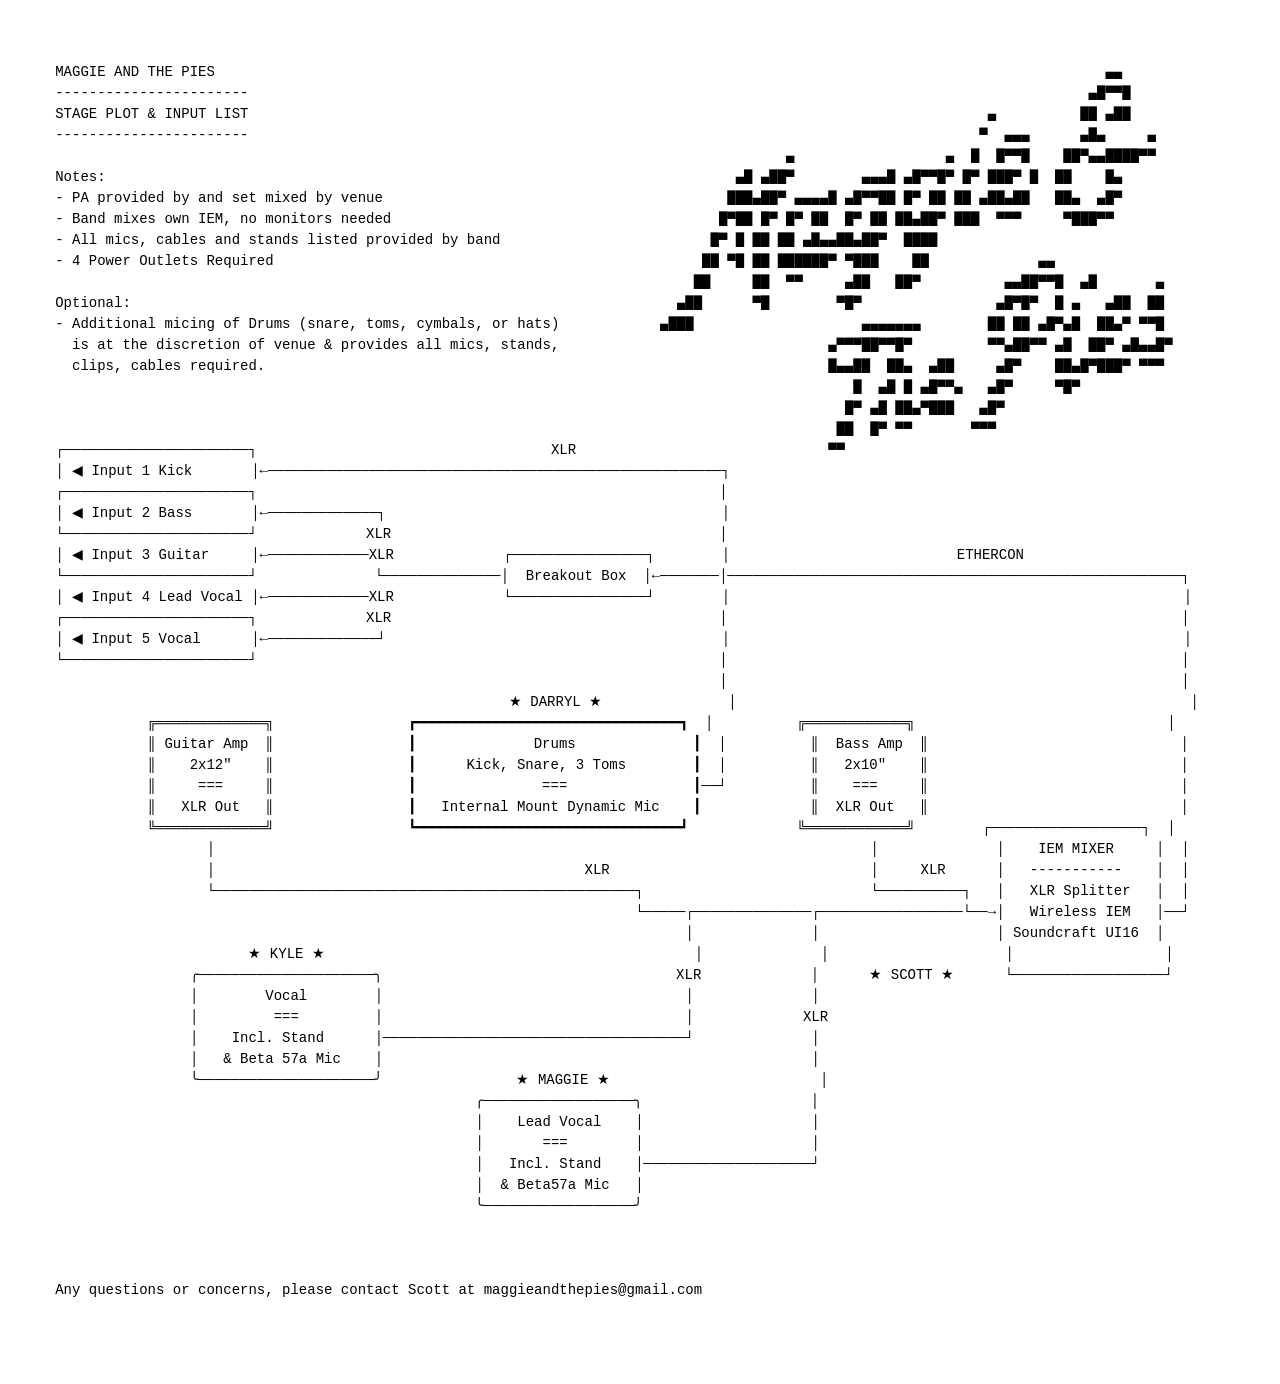
==== plot.html @ 1f530412 "Add a stageplot ASCII" ====
<!doctype html>
<html lang="en">
  <head>
    <meta charset="utf-8" />
    <title>Stage Plot &amp; Input List — Maggie and The Pies</title>
    <meta name="Description" content="Stage plot and input list for Maggie and The Pies — London Ontario good time fun band." />
    <link rel="canonical" href="https://maggieandthepies.com/plot.html" />
    <link rel="shortcut icon" href="favicon.ico" type="image/x-icon" />
    <link rel="icon" href="favicon.ico" type="image/x-icon" />
    <link rel="apple-touch-icon" sizes="144x144" href="apple-touch-icon.png" />
    <meta name="viewport" content="width=device-width,minimum-scale=1,initial-scale=1" />
    <meta name="format-detection" content="telephone=no" />
    <meta property="og:title" content="Stage Plot &amp; Input List — Maggie And The Pies" />
    <meta property="og:url" content="https://maggieandthepies.com/plot.html" />
    <meta property="og:type" content="website" />
    <meta property="og:image" content="https://maggieandthepies.com/img/stageplot-og.png" />
    <meta property="og:image:width" content="1200" />
    <meta property="og:image:height" content="630" />
    <meta property="og:site_name" content="Maggie And The Pies" />
    <meta property="og:description" content="Stage plot and input list for Maggie and The Pies — London Ontario good time fun band." />
    <meta name="twitter:card" content="summary_large_image" />
    <meta name="twitter:title" content="Stage Plot &amp; Input List — Maggie And The Pies" />
    <meta name="twitter:description" content="Stage plot and input list for Maggie and The Pies — London Ontario good time fun band." />
    <meta name="twitter:image" content="https://maggieandthepies.com/img/stageplot-og.png" />
    <meta name="theme-color" content="#F7BBE1" />
    <script type="application/ld+json">
      {
        "@context": "https://schema.org",
        "@type": "MusicGroup",
        "name": "Maggie and The Pies",
        "url": "https://maggieandthepies.com",
        "genre": "Cover Band",
        "description": "Stage plot and input list for Maggie and The Pies — London Ontario good time fun band.",
        "image": "https://maggieandthepies.com/img/stageplot-og.png",
        "sameAs": [
          "https://www.facebook.com/MaggieAndThePies",
          "https://www.instagram.com/maggieandthepies",
          "https://www.youtube.com/@maggieandthepies4615"
        ]
      }
    </script>

    <link rel="stylesheet" href="styles/main.css" />
  </head>
  <body style="--body-bg: #fff; --text-color: #000; padding: 30px">
    <nav>
      <span class="sr-only">Maggie and The Pies</span>
    </nav>
    <div class="" id="main">
      <div class="" role="main">
        <pre style="margin: 2rem auto; font-family: &quot;JetBrains Mono&quot;, monospace; font-size: 14px; line-height: 1.5">
   MAGGIE AND THE PIES                                                                                                          ▄▄
   -----------------------                                                                                                    ▄█▀▀█
   STAGE PLOT &amp; INPUT LIST                                                                                        ▄          ██ ▄██
   -----------------------                                                                                       ▀  ▄▄▄      ▄█▄     ▄
                                                                                          ▄                  ▄  █  █▀▀█    ██▀▄▄████▀▀
   Notes:                                                                           ▄█ ▄██▀        ▄▄▄█ ▄█▀▀█▀ █▀ ███▀ █  ██    █▄
   - PA provided by and set mixed by venue                                         ███▄██▀ ▄▄▄▄█ ▄█▀▀██ █▀ ██ ██ ▄██▄██   ██▄  ▄█▀
   - Band mixes own IEM, no monitors needed                                       █▀██ █▀ █▀ ██  █▀ ██ ██▄██▀ ███  ▀▀▀     ▀███▀▀
   - All mics, cables and stands listed provided by band                         █▀ █ ██ ██ ▄█▄▄██▄██▀  ████
   - 4 Power Outlets Required                                                   ██ ▀█ ██ ██████▀ ▀███    ██             ▄▄
                                                                               ██     ██  ▀▀     ▄██   ██▀          ▄▄██▀▀█  ▄█       ▄
   Optional:                                                                 ▄██      ▀█        ▀█▀                ▄█▀█▀  █ ▄   ▄██  ██
   - Additional micing of Drums (snare, toms, cymbals, or hats)            ▄███                    ▄▄▄▄▄▄▄        ██ ██ ▄█▀▄█  ██▄▀ ▀▀█
     is at the discretion of venue &amp; provides all mics, stands,                                ▄▀▀▀██▀▀█▀         ▀▀▄██▀▀ ▄█  ██▀ ▄█▄▄█▀
     clips, cables required.                                                                   █▄▄██  ██▄  ▄██     ▄█▀    ██▄█▀███▀ ▀▀▀
                                                                                                  █  ▄█ █ ▄█▀▀▄   ▄█▀     ▀█▀
                                                                                                 █▀ ▄█ ██▄▀███   ▄█▀
                                                                                                ██  █▀ ▀▀       ▀▀▀
   ┌──────────────────────┐                                   XLR                              ▀▀
   │ ◀ Input 1 Kick       │←──────────────────────────────────────────────────────┐
   ┌──────────────────────┐                                                       │
   │ ◀ Input 2 Bass       │←─────────────┐                                        │
   └──────────────────────┘             XLR                                       │
   │ ◀ Input 3 Guitar     │←────────────XLR             ┌────────────────┐        │                           ETHERCON
   └──────────────────────┘              └──────────────│  Breakout Box  │←───────│──────────────────────────────────────────────────────┐
   │ ◀ Input 4 Lead Vocal │←────────────XLR             └────────────────┘        │                                                      │
   ┌──────────────────────┐             XLR                                       │                                                      │
   │ ◀ Input 5 Vocal      │←─────────────┘                                        │                                                      │
   └──────────────────────┘                                                       │                                                      │
                                                                                  │                                                      │
                                                         ★ DARRYL ★               │                                                      │
              ╔═════════════╗                ┏━━━━━━━━━━━━━━━━━━━━━━━━━━━━━━━━━┓  │          ╔════════════╗                              │
              ║ Guitar Amp  ║                ┃              Drums              ┃  │          ║  Bass Amp  ║                              │
              ║    2x12"    ║                ┃      Kick, Snare, 3 Toms        ┃  │          ║   2x10"    ║                              │
              ║     ===     ║                ┃               ===               ┃──┘          ║    ===     ║                              │
              ║   XLR Out   ║                ┃   Internal Mount Dynamic Mic    ┃             ║  XLR Out   ║                              │
              ╚═════════════╝                ┗━━━━━━━━━━━━━━━━━━━━━━━━━━━━━━━━━┛             ╚════════════╝        ┌──────────────────┐  │
                     │                                                                              │              │    IEM MIXER     │  │
                     │                                            XLR                               │     XLR      │   -----------    │  │
                     └──────────────────────────────────────────────────┐                           └──────────┐   │   XLR Splitter   │  │
                                                                        └─────┌──────────────┌─────────────────└──→│   Wireless IEM   │──┘
                                                                              │              │                     │ Soundcraft UI16  │
                          ★ KYLE ★                                            │              │                     │                  │
                   ╭─────────────────────╮                                   XLR             │      ★ SCOTT ★      └──────────────────┘
                   │        Vocal        │                                    │              │
                   │         ===         │                                    │             XLR
                   │    Incl. Stand      │────────────────────────────────────┘              │
                   │   &amp; Beta 57a Mic    │                                                   │
                   ╰─────────────────────╯                ★ MAGGIE ★                         │
                                                     ╭──────────────────╮                    │
                                                     │    Lead Vocal    │                    │
                                                     │       ===        │                    │
                                                     │   Incl. Stand    │────────────────────┘
                                                     │  &amp; Beta57a Mic   │
                                                     ╰──────────────────╯



   Any questions or concerns, please contact Scott at maggieandthepies@gmail.com
  </pre
        >
      </div>
    </div>

    <!-- Global site tag (gtag.js) - Google Analytics -->
    <script async src="https://www.googletagmanager.com/gtag/js?id=G-NRJ6ZB3HBK"></script>
    <script>
      window.dataLayer = window.dataLayer || [];
      function gtag() {
        dataLayer.push(arguments);
      }
      gtag("js", new Date());

      gtag("config", "G-NRJ6ZB3HBK");
    </script>
  </body>
</html>
---- styles/main.css ----
/* ========================================
   Font Faces
   ======================================== */

@font-face {
  font-family: 'Inter var';
  font-weight: 100 900;
  font-display: swap;
  font-style: normal;
  font-named-instance: 'Regular';
  src: url("../fonts/Inter-upright.var.woff2") format("woff2");
}

/* ========================================
   CSS Custom Properties (Variables)
   ======================================== */

:root {
  /* Colors */
  --white: #ffffff;
  --theme-light: #f5f5f0;
  --theme-grey: #3d3e40;
  --theme-dark: #2D2E2F;
  --black: #000000;
  --theme-red: #F24744;
  --theme-blue: #1B1464;
  --theme-light-blue: #0071BC;
  --theme-pink: #F077c4;
  --theme-light-pink: #F7BBE1;
  --theme-green: #65C8D0;
  --theme-light-green: #AFE5E3;
  --theme-yellow: #f1ce39;
  --theme-light-yellow: #F8E69C;
  --paper: #f8f8ee;
  
  /* Semantic colors */
  --body-bg: var(--white) url("../img/pattern-blue.svg") repeat fixed center;
  --nav-bg: var(--white) url("../img/pattern-pink.svg") repeat fixed center;
  --footer-bg: var(--white);
  --text-color: var(--theme-dark);
  --heading-color: var(--theme-grey);
  --link-color: #004dcc;
  --link-hover-color: #1d4fa2;
  --btn-bg: var(--black);
  --btn-color: var(--black);
  --btn-hover-color: var(--white);
  --section-bg: var(--white);
  --nav-link-color: var(--black);
  --nav-link-hover-color: var(--theme-dark);
  --link-hover-decoration-color: var(--theme-light-pink);
  --section-border: 0.125rem solid var(--black);
  
  /* Typography */
  --font-family: -apple-system, BlinkMacSystemFont, "Segoe UI", "Roboto", "Oxygen", "Ubuntu", "Cantarell", "Fira Sans", "Droid Sans", "Helvetica Neue", Arial, sans-serif;
  
  /* Spacing */
  --nav-width: 16rem;
  --max-width: 55rem;
  
  /* Timing */
  --timing: 0.4s;
  --timing-fast: 0.2s;
  --timing-slow: 0.8s;
  --cubic-bezier: cubic-bezier(.025,.5,.0625,1);
  --animation-timing: 1s;
  
  /* Breakpoints */
  --screen-sm-min: 576px;
  --screen-md-min: 768px;
  --screen-lg-min: 992px;
  --screen-xl-min: 1200px;
  --screen-xxl-min: 1400px;
  --screen-xxxl-min: 1800px;
}

/* ========================================
   Typography Base
   ======================================== */

html {
  font-size: 14px;
  line-height: 23px;
  font-family: 'Inter', var(--font-family);
  -webkit-font-smoothing: antialiased;
  -moz-osx-font-smoothing: grayscale;
  position: relative;
  -webkit-text-size-adjust: 100%;
}

@supports (font-variation-settings: normal) {
  html {
    font-family: 'Inter var', var(--font-family);
    font-feature-settings: "ss01";
  }
}

@media screen and (min-width: 1200px) {
  html {
    font-size: 16px;
    line-height: 26px;
  }
}

body {
  margin: 0;
  color: var(--text-color);
  background: var(--body-bg);
  font-size: 1rem;
  line-height: 1.6428571rem;
}

@media screen and (min-width: 1200px) {
  body {
    line-height: 1.9375rem;
  }
}

/* ========================================
   Headings
   ======================================== */

h1,
h2,
h3,
h4,
h5 {
  font-weight: 700;
}

h1, .h1,
h2, .h2,
h3, .h3,
h4, .h4,
h5, .h5,
h6, .h6 {
  color: var(--heading-color);
}

h1, .h1 {
  margin-top: 1.6428571rem;
  margin-bottom: 3.2857142rem;
  font-size: 2.3571429rem;
  line-height: 3.2857143rem;
  letter-spacing: -0.050em;
}

@media screen and (min-width: 1200px) {
  h1, .h1 {
    margin-top: 1.625rem;
    margin-bottom: 3.25rem;
    font-size: 4.25rem;
    line-height: 4.875rem;
  }
}

h2, .h2 {
  margin-top: 1.6428571rem;
  margin-bottom: 1.6428571rem;
  font-size: 1.7857143rem;
  line-height: 2.4642857rem;
  letter-spacing: -0.025em;
}

@media screen and (min-width: 1200px) {
  h2, .h2 {
    margin-top: 1.625rem;
    margin-bottom: 1.625rem;
    font-size: 2.625rem;
    line-height: 3.25rem;
  }
}

h3, .h3 {
  margin-top: 1.6428571rem;
  margin-bottom: 1.6428571rem;
  font-size: 1.3571429rem;
  line-height: 1.6428571rem;
  letter-spacing: 0;
}

@media screen and (min-width: 1200px) {
  h3, .h3 {
    margin-top: 1.625rem;
    margin-bottom: 1.625rem;
    font-size: 1.625rem;
    line-height: 2.1375rem;
  }
}

h4, .h4 {
  margin-top: 1.6428571rem;
  margin-bottom: 0rem;
  font-size: 1rem;
  line-height: 1.6428571rem;
  font-weight: 900;
  text-transform: uppercase;
  letter-spacing: -0.025em;
}

@media screen and (min-width: 1200px) {
  h4, .h4 {
    margin-top: 1.625rem;
    line-height: 1.625rem;
  }
}

h5, .h5 {
  margin-top: 1.6428571rem;
  margin-bottom: 0rem;
  font-size: 1rem;
  line-height: 1.6428571rem;
  letter-spacing: 0;
}

@media screen and (min-width: 1200px) {
  h5, .h5 {
    margin-top: 1.625rem;
    line-height: 1.625rem;
  }
}

h6, .h6 {
  font-size: 0.75em;
  text-transform: uppercase;
  letter-spacing: 0.075em;
  font-weight: 600;
}

/* ========================================
   Text Elements
   ======================================== */

p,
ul,
ol,
pre,
table,
blockquote {
  margin-top: 0rem;
  margin-bottom: 1.6428571rem;
}

@media screen and (min-width: 1200px) {
  p,
  ul,
  ol,
  pre,
  table,
  blockquote {
    margin-bottom: 1.625rem;
  }
}

blockquote {
  margin-inline-start: 1.625rem;
  margin-inline-end: 1.625rem;
  letter-spacing: -0.025em;
  font-weight: 700;
  font-style: italic;
}

cite {
  display: block;
}

ul,
ol {
  margin-top: 1.6428571rem;
  margin-bottom: 1.6428571rem;
}

@media screen and (min-width: 1200px) {
  ul,
  ol {
    margin-top: 1.625rem;
    margin-bottom: 1.625rem;
  }
}

ul ol,
ul ul,
ol ol,
ol ul {
  margin-top: 0rem;
  margin-bottom: 0rem;
}

ul.small {
  font-size: 0.8125rem;
  line-height: 1.125rem;
}

hr,
.hr {
  margin: -0.125rem 0;
  border: 0 solid;
  border-top-width: 0.125rem;
}

sub,
sup {
  position: relative;
  line-height: 0;
  vertical-align: baseline;
}

sup {
  top: -0.5em;
}

sub {
  bottom: -0.25em;
}

/* ========================================
   Base Styles
   ======================================== */

* {
  box-sizing: border-box;
}

*:focus:not(:active) {
  outline-color: var(--link-color);
  outline: 2px dotted var(--link-color);
  outline-offset: 2px;
}

*:focus:active {
  outline: none;
}

*::selection {
  color: var(--black);
  background-color: var(--theme-light-yellow);
}

/* ========================================
   Links
   ======================================== */

a {
  color: var(--link-color);
}

a:hover,
a:focus {
  color: var(--link-hover-color);
}

a:not([class]) {
  text-decoration: none;
  border-bottom: 2px dotted var(--link-color);
  padding-bottom: 0.125em;
  margin-bottom: -0.125em;
  transition: box-shadow var(--timing-fast) var(--cubic-bezier);
}

a:not([class]):hover,
a:not([class]):focus {
  border-bottom: 2px solid var(--link-hover-decoration-color);
  box-shadow: inset 0 -0.25em var(--link-hover-decoration-color);
}

/* ========================================
   Buttons
   ======================================== */

button,
.button {
  display: inline-block;
  padding: 0.5em 1em;
  margin-bottom: 0.5em;
  white-space: nowrap;
  color: var(--btn-hover-color);
  font-size: 1rem;
  text-transform: uppercase;
  text-align: center;
  letter-spacing: 0.125em;
  text-decoration: none;
  border: 2px solid var(--btn-bg);
  background: var(--btn-color);
  transition: background var(--timing-fast) var(--cubic-bezier);
  cursor: pointer;
}

button:hover,
button:focus,
.button:hover,
.button:focus {
  color: var(--btn-color);
  background: transparent;
}

button.button--outline,
.button.button--outline {
  color: var(--btn-color);
  background: transparent;
}

button.button--outline:hover,
button.button--outline:focus,
.button.button--outline:hover,
.button.button--outline:focus {
  color: var(--btn-hover-color);
  background: var(--btn-color);
}

/* ========================================
   Select Elements
   ======================================== */

select {
  display: inline-block;
  width: auto;
  margin: 0;
  padding: 0.5em 2em 0.5em 1em;
  max-width: 100%;
  font-size: 16px;
  color: var(--btn-hover-color);
  font-weight: 600;
  line-height: 1.3;
  letter-spacing: 0;
  text-transform: none;
  border-radius: 0;
  border: 1px solid var(--btn-color);
  background-color: var(--btn-bg);
  background-image: url("data:image/svg+xml;utf8,<svg xmlns='http://www.w3.org/2000/svg' width='100' height='100' fill='%23ffffff'><polygon points='0,0 100,0 50,50'/></svg>");
  background-repeat: no-repeat, repeat;
  background-position: right .5em top 60%, 0 0;
  background-size: .55em auto, 100%;
  appearance: none;
  box-sizing: border-box;
}

select::-ms-expand {
  display: none;
}

select option {
  font-weight: normal;
}

/* ========================================
   Main Layout
   ======================================== */

@media screen and (min-width: 768px) {
  .main {
    min-height: 100vh;
  }
}

.main__header {
  display: flex;
  flex-direction: column;
  color: var(--text-color);
  text-align: center;
  background: var(--nav-bg);
  max-width: 100%;
  margin-left: auto;
  margin-right: auto;
  border-radius: 50em;
  margin-top: 1rem;
}

.main__header a {
  color: var(--nav-link-color);
  text-decoration: none;
}

.main__header a:hover,
.main__header a:focus {
  color: var(--nav-link-hover-color);
}

.main__content {
  position: relative;
  border-top: 1px solid transparent;
  display: grid;
  grid-template-columns: 1fr;
  grid-template-rows: auto auto auto auto;
  gap: 0;
  align-items: start;
  max-width: 1600px; 
  margin: 0 auto;
}

@media screen and (min-width: 768px) {
  .main__content {
    grid-template-columns: max-content 1fr;
    grid-template-rows: auto auto 1fr;
  }
  
  .main__content > header {
    grid-column: 1;
    grid-row: 1;
  }
  
  .main__content > aside {
    grid-column: 1;
    grid-row: 2;
  }
  
  .main__content > .past-shows {
    grid-column: 1;
    grid-row: 3;
  }
  
  .main__content > article {
    grid-column: 2;
    grid-row: 1 / span 3;
  }
}

.main__content > article {
  max-width: 100%;
}

/* ========================================
   Page
   ======================================== */

.page {
  position: relative;
  display: block;
}

.page .page__container {
  padding-bottom: 3rem;
}

.page__container {
  padding: 0 0.25rem;
  position: relative;
}

@media screen and (min-width: 768px) {
  .page__container {
    padding: 0 1rem;
  }
}

.page__header {
  top: 1.6428571rem;
}

@media screen and (max-width: 1199px) {
  .page__header {
    margin-bottom: 1.6428571rem;
  }
}

@media screen and (min-width: 1200px) {
  .page__header {
    top: 1.625rem;
  }
}

.page__header,
.section-header {
  max-width: 55rem;
  margin-left: auto;
  margin-right: auto;
  padding: 0 1.25rem;
}

@media screen and (min-width: 1200px) {
  .page__header,
  .section-header {
    padding: 0 2.25rem;
  }
}

.page__header__text,
.section-header__text {
  margin: 0 -1rem;
  padding: 0.25rem 1rem;
  z-index: 1;
  display: inline-block;
  color: var(--text-color);
  box-shadow: 0.5rem 0.5rem 0 0 var(--theme-green);
  border: 2px solid var(--theme-light-green);
  background-color: var(--theme-light-green);
}

.page__header__text i,
.section-header__text i {
  font-style: normal;
}

/* ========================================
   Panel
   ======================================== */

.panel {
  position: relative;
  padding: 0 1rem;
  margin: 1rem 0;
  max-width: 55rem;
  margin-left: auto;
  margin-right: auto;
  z-index: 1;
  color: var(--text-color);
  border: var(--section-border);
  background-color: var(--section-bg);
  border-color: var(--black);
  box-shadow: 0.5rem 0.5rem 0 0 var(--black);
}

@media screen and (min-width: 1200px) {
  .panel {
    padding: 0 2rem;
  }
}

.video .panel {
  padding: 0;

}

/* ========================================
   Examples, Personnel, Shows
   ======================================== */

.examples,
.shows {
  display: flex;
  flex-wrap: wrap;
  align-items: stretch;
  justify-content: center;
  max-width: 1399px;
  margin-left: auto;
  margin-right: auto;
  container-type: inline-size;
}

.personnel {
  display: grid;
  grid-template-columns: repeat(1, 1fr);
  justify-content: center;
  justify-items: center;
  align-items: center;
  max-width: 1399px;
  margin-left: auto;
  margin-right: auto;
  padding: 2em;
  font-size: 1em;
  container-type: inline-size;
}

@media (min-width: 500px) and (max-width: 767px) {
  .personnel {
    grid-template-columns: repeat(2, 1fr);
    font-size: 2cqi;
  }
}

@media (min-width: 900px) and (max-width: 1399px) {
  .personnel {
    padding: 2em 0;
    grid-template-columns: repeat(2, auto);
    font-size: 1.1cqi;
  }
}

@media (min-width: 1400px) and (max-width: 1599px) {
  .personnel {
    padding: 2em 0;
    grid-template-columns: repeat(4, auto);
    font-size: 0.75cqi;
  }
}

@media (min-width: 1600px) {
  .personnel {
    padding: 0;
    grid-template-columns: repeat(4, 1fr);
    font-size: 0.75em;
  }
}


.personnel figure {
  flex: 0 1 45%;
  background: transparent;
  box-shadow: none;
  border: none;
}

@media screen and (min-width: 768px) {
  .personnel figure {
    flex: 0 1 auto;
  }
}

.personnel figure img {
  height: 200px;
  margin: 1rem auto -3rem;
  position: relative;
  z-index: -1;
  filter: grayscale(100) drop-shadow(0.25em 0.25em 0 var(--black));
}

.personnel figure figcaption {
  padding: 0 1rem;
  z-index: 1;
  color: var(--text-color);
  border: var(--section-border);
  background-color: var(--section-bg);
  box-shadow: 0.25em 0.25em 0 var(--black);
  padding: 0.33rem 0.66rem;
  font-weight: 800;
  letter-spacing: -0.05em;
  line-height: 1.2;
}

.personnel figure figcaption small {
  display: block;
  margin-top: 0.5em;
  font-size: 0.66em;
  line-height: 1.2;
  text-transform: uppercase;
  font-weight: 800;
  letter-spacing: 0.025em;
  color: var(--theme-grey);
}

/* ========================================
   Figure
   ======================================== */

figure {
  position: relative;
  display: inline-block;
  flex: 0 1 32%;
  margin: 0.25rem;
  padding: 0 1rem;
  z-index: 1;
  color: var(--text-color);
  border: var(--section-border);
  background-color: var(--section-bg);
  box-shadow: 0.25rem 0.25rem 0 0 var(--black);
}

figure:has(table) {
  padding: 0;
  display: block;
}

@container (max-width: 767px) {
  figure {
    flex-basis: 100%;
    margin-left: 0;
    margin-right: 0;
  }
}

figure img {
  display: block;
  max-width: 100%;
  height: auto;
  margin: 1rem 0 0 auto;
}

figure h3 {
  margin-top: 0.8125rem;
  margin-bottom: 0.40675rem;
  letter-spacing: -0.050em;
  font-weight: 800;
}

figure h4 {
  margin-top: 0.40675rem;
  margin-bottom: 0.40675rem;
  line-height: 1.21875rem;
}

figure p {
  font-size: 0.8125rem;
  line-height: 1.125rem;
  margin-top: 1rem;
  margin-bottom: 1rem;
}

figure p.location {
  margin-top: 0.40675rem;
  margin-bottom: 0.8125rem;
}

figure ul {
  padding: 0 2rem;
  margin-top: 1rem;
  margin-bottom: 1rem;
  font-size: 0.8125rem;
  line-height: 1.125rem;
  list-style-type: square;
}

figcaption {
  margin-top: 0.40675rem;
  margin-bottom: 0.40675rem;
  font-size: 1.25rem;
  letter-spacing: -0.025em;
  font-variant-numeric: tabular-nums;
}

figcaption.empty {
  color: var(--theme-grey);
}

@media screen and (min-width: 992px) {
  figcaption {
    font-size: 1.3571429rem;
  }
}

figcaption small {
  margin-top: 0.5rem;
  display: block;
  font-size: 0.75em;
  line-height: 1.5;
}

/* ========================================
   Tables
   ======================================== */
table {
  border-collapse: collapse;
  width: 100%;
  margin-bottom: 0;
}

table th {
  background: var(--text-color);
  text-align: left;
  color: var(--section-bg);
  padding: 0.25em 0.5rem;
  font-size: 0.825rem;
  line-height: 1;
}

table td {
  padding-top: 0.25rem;
  padding-bottom: 0.25rem;
  padding-left: 0.5rem;
  padding-right: 0.5rem;
  line-height: 1.25;
}


.past-shows table td:first-child {
  min-width: 12ch;
}

/* ========================================
   Details
   ======================================== */

details {
  display: block;
  margin: 1rem 0;
  background: var(--theme-light);
}

details summary {
  padding: 0.5rem 1rem;
  font-weight: 600;
  border: 2px solid var(--btn-bg);
}

details summary:hover,
details summary:focus {
  background: var(--btn-hover-color);
}

/* ========================================
   YouTube Embed
   ======================================== */

.yt-embed {
  position: relative;
  padding-bottom: 56.25%;
  margin: 0;
  height: 0;
  overflow: hidden;
}

.yt-embed iframe,
.yt-embed object,
.yt-embed embed {
  position: absolute;
  top: 0;
  left: 0;
  width: 100%;
  height: 100%;
}

/* ========================================
   Screen Reader Only
   ======================================== */

.sr-only {
  position: absolute;
  width: 1px;
  height: 1px;
  padding: 0;
  margin: -1px;
  overflow: hidden;
  clip: rect(0,0,0,0);
  border: 0;
}

/* ========================================
   Forms
   ======================================== */

form {
  margin: 1rem 0 2rem;
  padding: 1rem;
  border: 2px solid var(--theme-dark);
  background-color: rgba(248, 230, 156, 0.5);
  display: flex;
  flex-wrap: wrap;
  justify-content: center;
  gap: 0.5rem 1rem;
}

form .h3 {
  flex: 0 1 100%;
  margin-top: 0.25em;
  margin-bottom: 0;
}

form p {
  margin: 0 0 0.5rem;
  line-height: 1.5;
}

form label {
  flex: 1 1 auto;
  font-weight: 600;
  display: flex;
  color: var(--theme-grey);
  flex-direction: column;
}

form input,
form textarea {
  line-height: 1.5;
  padding: 0.5rem;
  font-size: 1.125rem;
  border: 2px solid var(--theme-dark);
}

form textarea {
  resize: vertical;
  align-self: stretch;
  font-family: inherit;
}

form .form__message {
  flex: 0 1 100%;
}

form button {
  margin-left: auto;
  margin-top: 0.5rem;
  padding: 0.66em 1.5em;
}

/* ========================================
   Navigation
   ======================================== */

.logo {
  display: block;
  max-width: 66vw;
  width: 100%;
  margin: auto;
  color: var(--nav-link-hover-color);
  fill: currentColor;
  filter: drop-shadow(0.25em 0.5em 0 rgba(0,0,0,0.2));
}

@media screen and (min-width: 768px) {
  .logo {
    max-width: 360px;
  }
}

nav {
  flex-grow: 1;
  
}

nav ul {
  margin: 0;
  list-style-type: none;
  padding: 0.25rem;
  font-size: 1rem;
  background: var(--white);  
  text-align: right;
}

nav ul li {
  margin-top: 0.25rem;
  padding: 0.5rem 1rem;
  display: inline-block;
}

nav ul li a {
  display: block;
  text-align: left;
  line-height: 1;
  font-weight: 600;
}

/* ========================================
   Footer
   ======================================== */

footer {
  padding-top: 1rem;
  text-align: center;
  background: var(--footer-bg);
}

.contact-info {
  font-size: 1.25rem;
  text-decoration: none;
  font-weight: 400;
  padding: 0.5rem 0;
}

.city {
  font-size: 0.825rem;
  letter-spacing: 0.16em;
  padding-bottom: 0.5rem;
  text-transform: uppercase;
}

@media screen and (min-width: 992px) {
  .city {
    font-size: 0.75rem;
  }
}

.social {
  display: flex;
  flex-wrap: wrap;
  justify-content: center;
  padding-bottom: 0.667em;
  font-weight: 700;
  font-size: 0.825rem;
}

@media screen and (min-width: 992px) {
  .social {
    font-size: 0.875rem;
  }
}

.social a {
  margin: 0 0.5em;
  line-height: 1.5;
}

.copyright {
  padding-bottom: 1rem;
  font-size: 0.75rem;
}

/* ========================================
   Print Styles
   ======================================== */

.print-only {
  display: none !important;
}

@media print {
  :root {
    --body-bg: #ffffff;
    --text-color: #000000;
    --heading-color: #000000;
    --nav-bg: transparent;
    --nav-link-color: #000000;
    --nav-link-hover-color: #000;
    --link-color: inherit;
    --link-hover-color: inherit;
    --link-hover-decoration-color: transparent;
    --btn-bg: #000;
    --btn-color: #000;
    --btn-hover-color: #fff;
    --section-bg: #fff;
    --section-border: 0.125rem solid #000;
  }

  html {
    font-size: 7pt;
  }

  body {
    width: 8.5in;
    margin: 0 auto;
  }

  h1 {
    margin-top: 1rem;
    margin-bottom: 2rem;
    font-size: 4rem;
  }

  .section-header {
    margin-top: 3rem;
    font-size: 3rem;
  }

  .no-print {
    display: none;
  }

  .print-only {
    display: block !important;
  }

  .contact-page {
    display: block;
    margin: 0 0 0.5rem;
    text-align: right;
  }

  .contact-page--disclaimer {
    text-align: center;
  }

  .phone {
    margin: 0.5rem 0;
    font-size: 2.35rem;
  }

  .social,
  .copyright {
    display: none;
  }

  .page {
    display: block !important;
    height: auto !important;
  }

  .no-page-break {
    page-break-inside: avoid;
  }

  .panel {
    max-width: 100%;
    margin-left: 1rem;
    margin-right: 1rem;
    page-break-inside: avoid;
    box-shadow: 0.25rem 0.25rem 0 0 var(--black);
  }

  section {
    box-shadow: none;
  }

  figure {
    box-shadow: 0.125rem 0.125rem 0 0 var(--black);
  }

  .section-header {
    max-width: 95%;
  }

  .main__header {
    flex-direction: row;
    justify-content: space-between;
    align-items: flex-end;
    max-width: 95%;
    margin: 1rem auto 1rem;
    padding: 0 0.5rem 1rem;
  }

  .logo {
    margin: 0;
    height: 1.27in;
    width: 1.75in;
  }

  .page__header {
    max-width: 95%;
  }

  .page__header__text i {
    font-weight: 700 !important;
    letter-spacing: -0.05em !important;
  }

  a:not([class]) {
    color: inherit;
    border-bottom: 0;
    box-shadow: none;
  }
}

@keyframes shake {
  0%, 100% { transform: translateX(0) translateY(0) rotate(var(--card-tilt)); }
  25%, 75% { transform: translateX(-0.08em) translateY(-0.04em) rotate(calc(var(--card-tilt) - 0.3deg)); }
  50% { transform: translateX(0.08em) translateY(0.04em) rotate(calc(var(--card-tilt) + 0.3deg)); }
}



.baseball-card {
  font-size: 1em;
  width: 21.75em;
  height: 31.25em;
  margin: 0;
  perspective: 56.25em;
  transform: rotate(var(--card-tilt, 0deg));
  transition: transform 0.3s ease;
  border-radius: 0.5em;
}

.baseball-card:hover {
  animation: shake 1.5s ease-in-out infinite;
  z-index: 10;
}

@media (prefers-reduced-motion: reduce) {
  .baseball-card {
    transition: none;
  }

  .baseball-card:hover {
    animation: none;
  }

  .baseball-flipper {
    transition: none;
  }
}

.baseball-flipper {
  width: 100%;
  height: 100%;
  border: solid 0.0625em var(--white);
  transition: transform 0.6s cubic-bezier(0.68, -0.55, 0.265, 1.55);
  transform-style: preserve-3d;
  position: relative;
  border-radius: 0.5em;
  cursor: pointer;
}

.baseball-card:hover,
.baseball-card:focus-within,
.baseball-flipper.flipped {
  will-change: transform;
}

.baseball-flipper:focus {
  outline: none;
}

.baseball-flipper:focus-visible {
  outline: 0.25em solid var(--theme-light-blue);
  outline-offset: 0.25em;
}

.baseball-flipper.flipped {
  transform: rotateY(180deg);
}

.baseball-card .front,
.baseball-card .back {
  width: 100%;
  height: 100%;
  cursor: pointer;
  backface-visibility: hidden;
  position: absolute;
  top: 0;
  left: 0;
  border-radius: 0.5em;
  box-shadow: 0.125em 0.375em 0.9375em rgba(0, 0, 0, 0.5);
}

.baseball-card .front {
  background-color: var(--paper);
  z-index: 2;
  /* for firefox 31 */
  transform: rotateY(0deg);
}

.baseball-card .back {
  box-sizing: border-box;
  background-color: var(--theme-pink);
  transform: rotateY(180deg);
  padding: 0;
}

.player-name {
  font-style: normal;
  color: black;
  font-weight: bold;
  letter-spacing: -0.025em;
  margin-left: 6em;
  text-align: right;
  line-height: 1;
  margin-right: 1.3em;
  font-size: 1.25em;
  text-transform: uppercase;
  display: flex;
  justify-content: flex-end;
  align-items: flex-end;
  height: calc(10% - 0.3125em);
}

.player-photo {
  height: 86%;
  width: 86%;
  top: 10%;
  left: 7%;
  position: absolute;
  background-repeat: no-repeat;
  /* background-attachment: fixed; */
  background-size: cover;
  background-position: center center;
  
  border: solid 0.0625em var(--black);
  border-radius: 0.625em;
  box-shadow: 0 0 0 0.25em var(--theme-yellow), 0 0 0 0.3125em var(--black);
}

.position-banner {
  position: absolute;
  display: block;
  top: 1.3em;
  left: 1.375em;
  width: 4.34em;
  height: 5em;
  transform: scale(1.2);
}

.team-banner {
  position: absolute;
  display: block;
  bottom: 1em;
  right: 0;
  width: 8.5em;
  height: 8em;
}

.position {
  margin: 0;
  padding: 0;
  position: absolute;
  color: white;
  display: block;
  font-size: .75em;
  font-weight: bold;
  text-shadow: -0.0625em -0.0625em 0 var(--theme-grey), 0.0625em -0.0625em 0 var(--theme-grey), -0.0625em 0.0625em 0 var(--theme-grey), 0.0625em 0.0625em 0 var(--theme-grey);
  transform: rotate(-15deg);
  text-transform: uppercase;
  top: 3em;
  left: 2em;
  width: 5em;
  line-height: 2.5;
  text-align: center;
  z-index: 1;
}

.team {
  margin: 0;
  padding: 0;
  position: absolute;
  color: white;
  display: block;
  font-size: 1.4em;
  font-weight: bold;
  transform: rotate(-12deg);
  text-transform: uppercase;
  bottom: 2.8125em;
  right: 2.1875em;
  z-index: 1;
}

.team-logo {
  position: absolute;
  bottom: 2.65em;
  right: 2.25em;
  width: 6em;
  height: 3em;
  z-index: 1;
  transform: rotate(-7deg)
}

.back header {
  display: block;
  border: solid 0.1875em rgba(0, 0, 0, .75);
  border-radius: 1.75em;
  position: relative;
  padding: 0.25em 0 0.375em 0;
  margin: 0.125em 0.625em 0 0.625em;
  background-color: var(--theme-light);
}

.card-number {
  position: absolute;
  top: -0.1875em;
  left: -0.125em;
  border: solid 0.1875em rgba(0, 0, 0, .75);
  border-radius: 50%;
  width: 3.125em;
  height: 3.125em;
  text-align: center;
  margin: 0;
  padding: 0;
  line-height: .8em;
}

.card-number:before {
  content: "TOPPS";
  display: block;
  font-weight: bold;
  margin: .5em auto .1em auto;
  font-size: .75em;
}

.header-grid {
margin: 0 0.5em 0 3.375em;
}

.header-player-name {
  text-transform: uppercase;
  font-size: 1.6em;
  margin: 0;
  padding: 0;
  line-height: .9em;
  text-shadow: 0 0.0625em 0.125em rgba(255, 255, 255, .6);
}

.header-player-position,
.header-player-team {
  font-weight: bold;
  text-transform: uppercase;
}

.small-text {
  font-size: 0.62em;
}

.bio {
  text-align: justify;
  line-height: 1.05em;
  padding-bottom: .2em;
  padding-top: .2em;
  font-size: .8em;
  margin: 0.1em 0.625em;
  border-bottom: solid 0.0625em rgba(0, 0, 0, 0.6);
  box-shadow: 0 0.0625em 0.125em rgba(255, 255, 255, 0.3);
}

.table-title {
  margin: 0 0.625em;
  text-transform: uppercase;
  font-size: .9em;
  border-bottom: solid 0.0625em rgba(0, 0, 0, 0.6);
  box-shadow: 0 0.0625em 0.125em rgba(255, 255, 255, 0.3);
}

.player-stats {
  width: 20em;
  font-size: .66em;
  margin: 0 0.625em;
  border-collapse: collapse;
  max-height: 14.6875em;
  height: 13.625em;
}


.player-stats th,
.player-stats td {
  text-align: right;
  padding: 0.04em .01em;
  margin: 0;
  line-height: 0.625em;
}

.player-stats thead tr th {
  border-bottom: solid 0.0625em rgba(0, 0, 0, 0.6);
  padding-bottom: .4em;
  padding-top: .4em;
  box-shadow: 0 0.0625em 0.125em rgba(255, 255, 255, 0.3);
}

.player-stats tbody tr:last-child td {
  border-bottom: solid 0.0625em rgba(0, 0, 0, 0.6);
  box-shadow: 0 0.0625em 0.125em rgba(255, 255, 255, 0.3);
}

.player-stats tr th:first-child,
.player-stats tr td:first-child {
  font-weight: bold;
  text-align: left;
}

.player-stats tr:first-child td {
  padding-top: .2em;
}

.player-stats tr td:nth-child(2) {
  text-align: left;
}

.player-stats thead tr th {
  font-weight: bold;
}

.player-stats thead tr th:nth-child(2) {
  text-align: center;
}

.player-stats tfoot tr{height: 1.0625em;}
.trivia {
  position: absolute;
  bottom: 0.9375em;
  right: 0;
  margin: 0 0.625em;
  min-height: 6.25em;
  background-color: var(--theme-light);
  font-family: 'Just Another Hand', cursive;
  text-transform: uppercase;
  border: solid 0.1875em rgba(0, 0, 0, .75);
  border-radius: 1.75em;
  padding: .2em 1.2em;
  box-sizing: border-box;
  width: 20.625em;
}

.question {
  display: block;
  position: absolute;
  right: 0.5625em;
  top: 0.5625em;
  width: 12.125em;
  margin: 0;
  font-weight: bold;
  font-style: italic;
  text-align: center;
}

.question:before {
  content: "Q.- "
}

.answer {
  margin: 0;
  transform: rotate(-180deg);
  display: inline-block;
  padding: 0;
  font-weight: bold;
  font-style: italic;
  text-align: center;
  position: absolute;
  bottom: 9px;
  right: 9px;
  width: 90px;
}

.answer:before {
  content: "A.- "
}

#triviadude {
  position: absolute;
  bottom: 5px;
  left: 10px;
  z-index: 3;
}

.printed {
  font-size: .7em;
  text-align: right;
  margin: .1em 0 0 0;
  position: absolute;
  bottom: 1px;
  right: 11px;
}
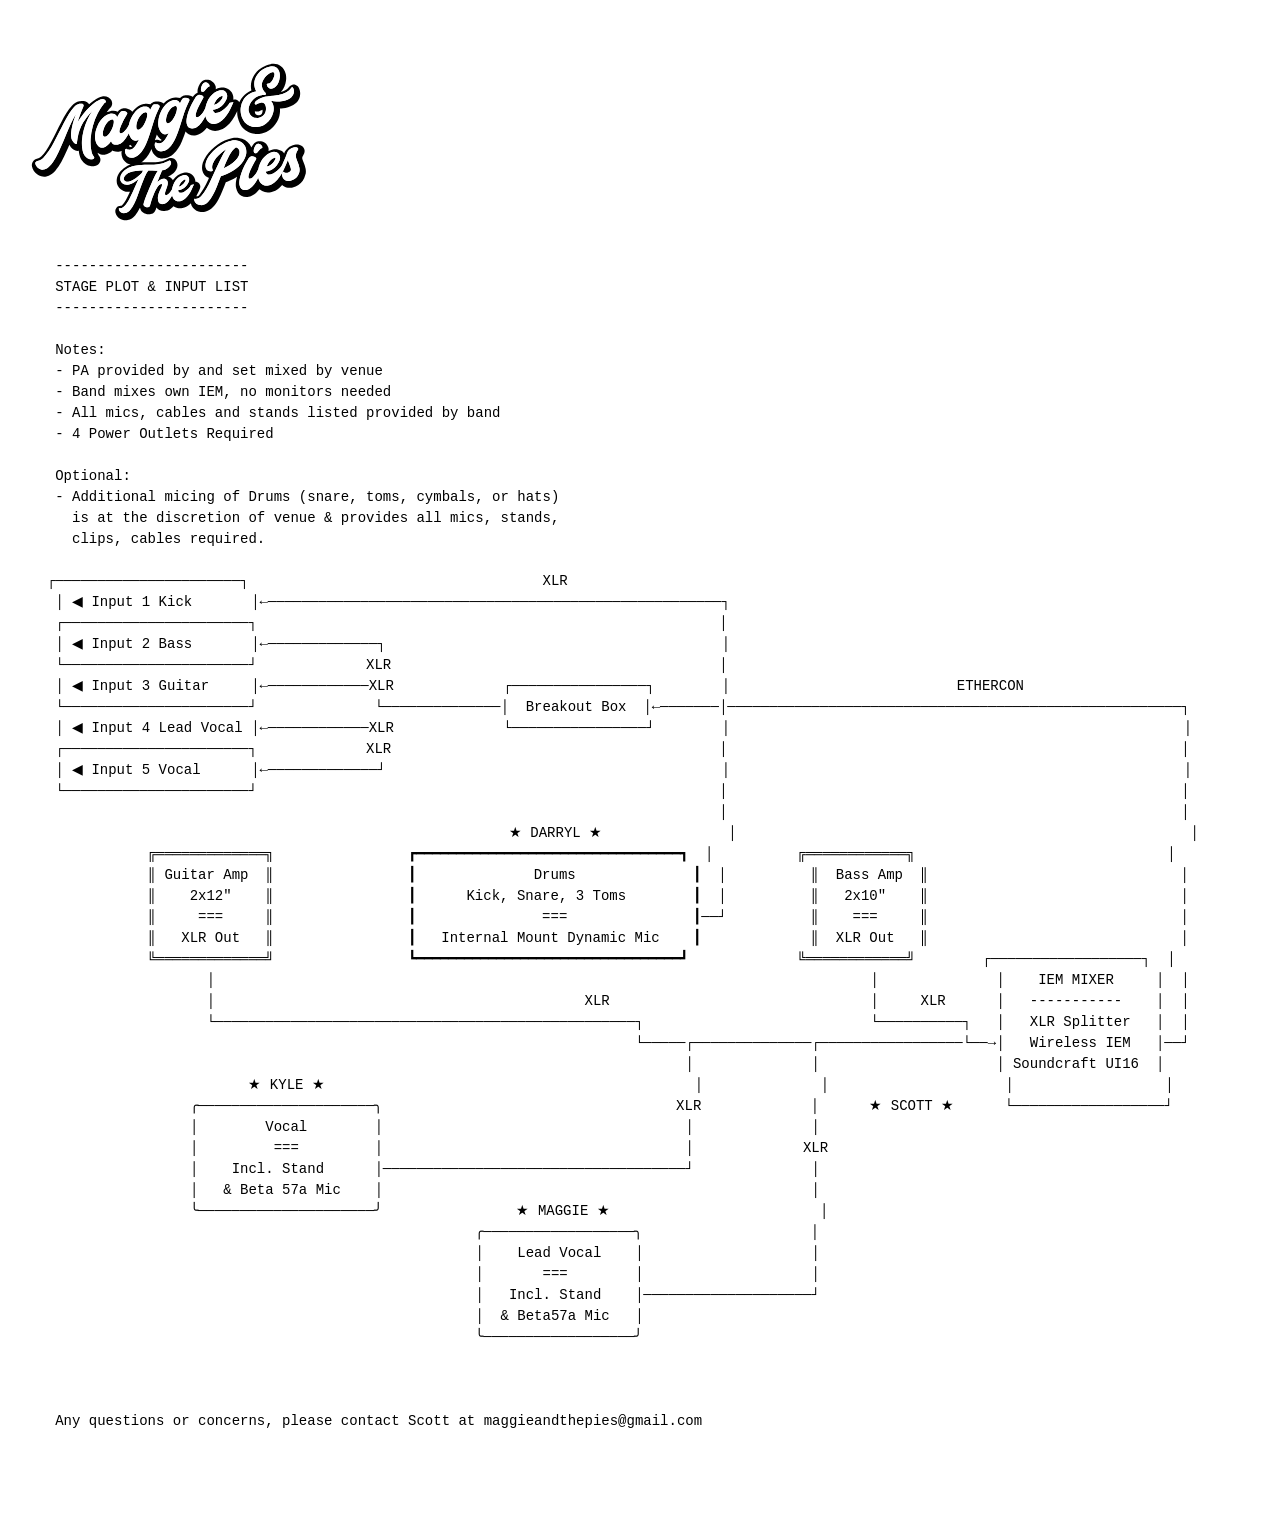
==== commit 73fd8639: "update the plot" ====
--- a/plot.html
+++ b/plot.html
@@ -41,6 +41,45 @@
     </script>
 
     <link rel="stylesheet" href="styles/main.css" />
+    <style>
+      @page {
+        size: Letter landscape;
+        margin: 0.25in;
+      }
+
+      @media print {
+        body {
+          width: auto !important;
+          padding: 0 !important;
+          background: #fff !important;
+        }
+
+        nav {
+          display: none;
+        }
+
+        #main,
+        [role="main"] {
+          width: 100%;
+          margin: 0;
+        }
+
+        [role="main"] > img {
+          width: 1.75in !important;
+          margin: 0 0 0.08in !important;
+        }
+
+        #band-plot,
+        #venue-plot {
+          width: 100%;
+          margin: 0 !important;
+          overflow: visible;
+          font-size: 5pt !important;
+          line-height: 1.15 !important;
+          white-space: pre;
+        }
+      }
+    </style>
   </head>
   <body style="--body-bg: #fff; --text-color: #000; padding: 30px">
     <nav>
@@ -48,26 +87,28 @@
     </nav>
     <div class="" id="main">
       <div class="" role="main">
-        <pre style="margin: 2rem auto; font-family: &quot;JetBrains Mono&quot;, monospace; font-size: 14px; line-height: 1.5">
-   MAGGIE AND THE PIES                                                                                                          ▄▄
-   -----------------------                                                                                                    ▄█▀▀█
-   STAGE PLOT &amp; INPUT LIST                                                                                        ▄          ██ ▄██
-   -----------------------                                                                                       ▀  ▄▄▄      ▄█▄     ▄
-                                                                                          ▄                  ▄  █  █▀▀█    ██▀▄▄████▀▀
-   Notes:                                                                           ▄█ ▄██▀        ▄▄▄█ ▄█▀▀█▀ █▀ ███▀ █  ██    █▄
-   - PA provided by and set mixed by venue                                         ███▄██▀ ▄▄▄▄█ ▄█▀▀██ █▀ ██ ██ ▄██▄██   ██▄  ▄█▀
-   - Band mixes own IEM, no monitors needed                                       █▀██ █▀ █▀ ██  █▀ ██ ██▄██▀ ███  ▀▀▀     ▀███▀▀
-   - All mics, cables and stands listed provided by band                         █▀ █ ██ ██ ▄█▄▄██▄██▀  ████
-   - 4 Power Outlets Required                                                   ██ ▀█ ██ ██████▀ ▀███    ██             ▄▄
-                                                                               ██     ██  ▀▀     ▄██   ██▀          ▄▄██▀▀█  ▄█       ▄
-   Optional:                                                                 ▄██      ▀█        ▀█▀                ▄█▀█▀  █ ▄   ▄██  ██
-   - Additional micing of Drums (snare, toms, cymbals, or hats)            ▄███                    ▄▄▄▄▄▄▄        ██ ██ ▄█▀▄█  ██▄▀ ▀▀█
-     is at the discretion of venue &amp; provides all mics, stands,                                ▄▀▀▀██▀▀█▀         ▀▀▄██▀▀ ▄█  ██▀ ▄█▄▄█▀
-     clips, cables required.                                                                   █▄▄██  ██▄  ▄██     ▄█▀    ██▄█▀███▀ ▀▀▀
-                                                                                                  █  ▄█ █ ▄█▀▀▄   ▄█▀     ▀█▀
-                                                                                                 █▀ ▄█ ██▄▀███   ▄█▀
-                                                                                                ██  █▀ ▀▀       ▀▀▀
-   ┌──────────────────────┐                                   XLR                              ▀▀
+        <img
+          src="img/Maggieandthepies-text.svg"
+          alt="Maggie and The Pies"
+          style="display: block; width: min(100%, 280px); height: auto; margin: 2rem 0 0"
+        />
+        <pre id="band-plot" style="margin: 2rem auto; font-family: &quot;JetBrains Mono&quot;, monospace; font-size: 14px; line-height: 1.5">
+   -----------------------
+   STAGE PLOT &amp; INPUT LIST
+   -----------------------
+
+   Notes:
+   - PA provided by and set mixed by venue
+   - Band mixes own IEM, no monitors needed
+   - All mics, cables and stands listed provided by band
+   - 4 Power Outlets Required
+
+   Optional:
+   - Additional micing of Drums (snare, toms, cymbals, or hats)
+     is at the discretion of venue &amp; provides all mics, stands,
+     clips, cables required.
+
+  ┌──────────────────────┐                                   XLR
    │ ◀ Input 1 Kick       │←──────────────────────────────────────────────────────┐
    ┌──────────────────────┐                                                       │
    │ ◀ Input 2 Bass       │←─────────────┐                                        │
@@ -110,6 +151,69 @@
    Any questions or concerns, please contact Scott at maggieandthepies@gmail.com
   </pre
         >
+        <pre
+          id="venue-plot"
+          style="display: none; margin: 2rem auto; font-family: &quot;JetBrains Mono&quot;, monospace; font-size: 14px; line-height: 1.5"
+        >
+            -----------------------
+            STAGE PLOT & INPUT LIST
+            -----------------------
+
+                                                                               ╔═════════╗
+                                                                               ║         ║
+                                                                               ║         ║
+                                                            Darryl             ║ Monitor ║
+                                                            Drums              ║         ║
+                                                                               ║         ║
+       ╔═════┌────────────────┐                     ┌─────────────────────┐    ╚═════════╝           ╔═════┌────────────────┐
+       ║ PWR │   Guitar Amp   │                     │      Drum Kit       │                          ║ PWR │    Bass Amp    │
+       ╚═════│      2x12      │                     │      --------       │                          ╚═════│      2x10      │
+             │   ----------   │                     │        Kick         │                                │   ----------   │
+             │    XLR Out     │                     │        Snare        │                                │    XLR Out     │
+             │                │                     │       Hi Tom        │                                │                │
+             └────────────────┘                     │       Mid Tom       │                                └────────────────┘
+                                                    │       Lo Tom        │
+                                                    │       Hi Hats       │
+                                                    │       Cymbals       │
+                                                    └─────────────────────┘
+
+
+
+
+                     Kyle                                     Maggie                                        Scott
+                     Guitar/Vocal                             Vocal                                         Bass
+
+                           ┌───────┐                        ┌───────┐
+                           │ Vocal │                        │ Vocal │
+ ╔═════┌────────────────┐  │  Mic  │                        │  Mic  │
+ ║ PWR │  Guitar Pedal  │  │       │                        │       │
+ ╚═════└────────────────┘  └───────┘                        └───────┘
+
+             ╔═══════════════════╗                      ╔═════════════════╗                          ╔═════════════════╗
+             ║                   ║                      ║                 ║                          ║                 ║
+             ║      Monitor      ║                      ║     Monitor     ║                          ║     Monitor     ║
+             ╚═══════════════════╝                      ╚═════════════════╝                          ╚═════════════════╝
+
+
+
+
+
+      ┌─────────────┐─────────────────┐
+      │ Input       │ Notes           │             PROVIDED BY VENUE
+      │─────────────│─────────────────│             - All Drum Mics
+   1  │ Kick        │                 │             - All Mic Stands
+   2  │ Snare       │                 │             - All XLR cables
+   3  │ Hi Tom      │                 │             - Monitors
+   4  │ Mid Tom     │                 │             - PA System
+   5  │ Lo Tom      │                 │             - Power Outlets
+   6  │ Hi Hats     │                 │
+   7  │ Cymbals     │                 │             PROVIDED BY BAND
+   8  │ Bass        │ XLR Out         │             - Vocal Mics
+   9  │ Guitar      │ XLR Out / 48v   │             - Instrument Amps
+   10 │ Vocal       │ Beta 57a        │             - Drum Kit
+   11 │ Lead Vocal  │ Beta 57a        │
+      └─────────────┘─────────────────┘
+        </pre>
       </div>
     </div>
 
@@ -124,5 +228,12 @@
 
       gtag("config", "G-NRJ6ZB3HBK");
     </script>
+    <script>
+      const plotType = new URLSearchParams(window.location.search).get("type");
+      const isVenuePlot = plotType === "venue";
+
+      document.getElementById("band-plot").style.display = isVenuePlot ? "none" : "block";
+      document.getElementById("venue-plot").style.display = isVenuePlot ? "block" : "none";
+    </script>
   </body>
 </html>
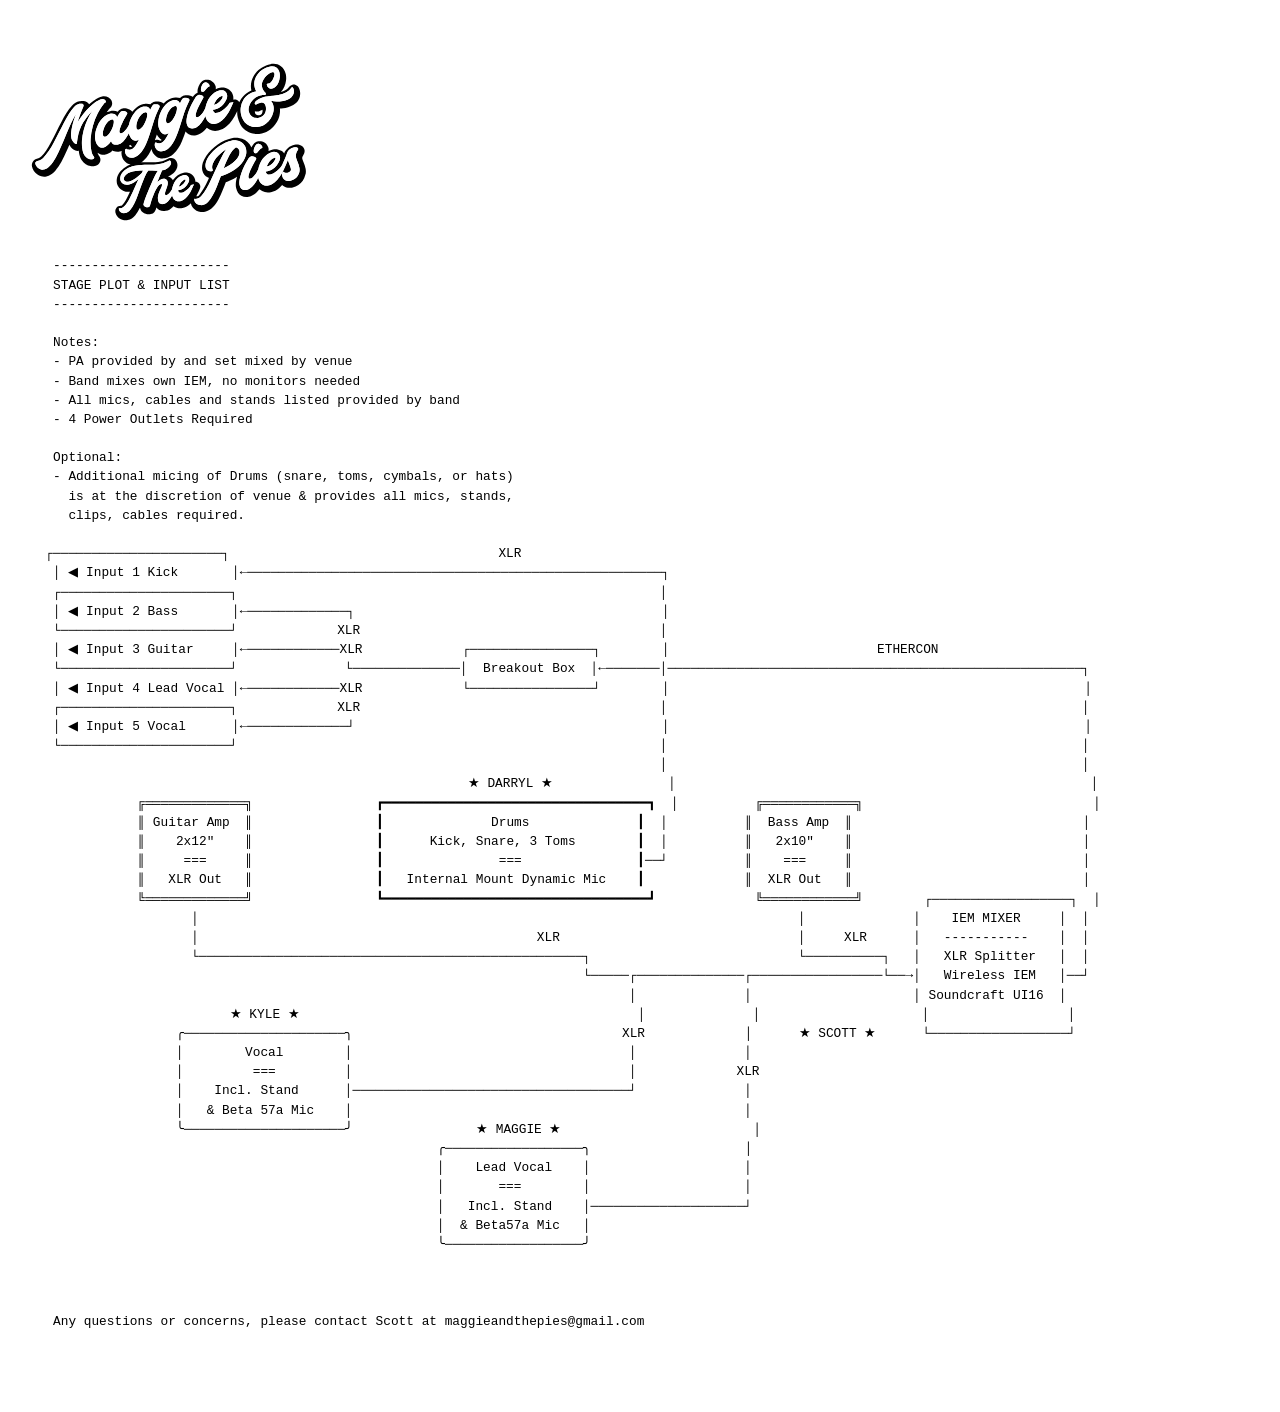
==== commit 717e191f: "Update Logos zip" ====
--- a/plot.html
+++ b/plot.html
@@ -13,7 +13,7 @@
     <meta property="og:title" content="Stage Plot &amp; Input List — Maggie And The Pies" />
     <meta property="og:url" content="https://maggieandthepies.com/plot.html" />
     <meta property="og:type" content="website" />
-    <meta property="og:image" content="https://maggieandthepies.com/img/stageplot-og.png" />
+    <meta id="plot-og-image" property="og:image" content="https://maggieandthepies.com/img/plot-band-og.png" />
     <meta property="og:image:width" content="1200" />
     <meta property="og:image:height" content="630" />
     <meta property="og:site_name" content="Maggie And The Pies" />
@@ -21,9 +21,9 @@
     <meta name="twitter:card" content="summary_large_image" />
     <meta name="twitter:title" content="Stage Plot &amp; Input List — Maggie And The Pies" />
     <meta name="twitter:description" content="Stage plot and input list for Maggie and The Pies — London Ontario good time fun band." />
-    <meta name="twitter:image" content="https://maggieandthepies.com/img/stageplot-og.png" />
+    <meta id="plot-twitter-image" name="twitter:image" content="https://maggieandthepies.com/img/plot-band-og.png" />
     <meta name="theme-color" content="#F7BBE1" />
-    <script type="application/ld+json">
+    <script id="plot-schema" type="application/ld+json">
       {
         "@context": "https://schema.org",
         "@type": "MusicGroup",
@@ -31,13 +31,24 @@
         "url": "https://maggieandthepies.com",
         "genre": "Cover Band",
         "description": "Stage plot and input list for Maggie and The Pies — London Ontario good time fun band.",
-        "image": "https://maggieandthepies.com/img/stageplot-og.png",
+        "image": "https://maggieandthepies.com/img/plot-band-og.png",
         "sameAs": [
           "https://www.facebook.com/MaggieAndThePies",
           "https://www.instagram.com/maggieandthepies",
           "https://www.youtube.com/@maggieandthepies4615"
         ]
       }
+    </script>
+    <script>
+      const previewIsVenue = new URLSearchParams(window.location.search).get("type") === "venue";
+      const previewImage = `https://maggieandthepies.com/img/plot-${previewIsVenue ? "venue" : "band"}-og.png`;
+
+      document.getElementById("plot-og-image").content = previewImage;
+      document.getElementById("plot-twitter-image").content = previewImage;
+      document.getElementById("plot-schema").textContent = JSON.stringify({
+        ...JSON.parse(document.getElementById("plot-schema").textContent),
+        image: previewImage,
+      });
     </script>
 
     <link rel="stylesheet" href="styles/main.css" />
@@ -77,6 +88,24 @@
           font-size: 5pt !important;
           line-height: 1.15 !important;
           white-space: pre;
+        }
+      }
+
+      .ascii-plot {
+        width: 100%;
+        max-width: 100%;
+        margin: 2rem auto;
+        overflow: hidden;
+        white-space: pre;
+        font-family: "JetBrains Mono", monospace;
+        font-size: 30px;
+        line-height: 1.5;
+        text-fit: shrink consistent;
+      }
+
+      @supports not (text-fit: shrink) {
+        .ascii-plot {
+          font-size: min(30px, 1vw);
         }
       }
     </style>
@@ -88,11 +117,11 @@
     <div class="" id="main">
       <div class="" role="main">
         <img
-          src="img/Maggieandthepies-text.svg"
+          src="logos/SVG/MATP-White-Text-Outline.svg"
           alt="Maggie and The Pies"
           style="display: block; width: min(100%, 280px); height: auto; margin: 2rem 0 0"
         />
-        <pre id="band-plot" style="margin: 2rem auto; font-family: &quot;JetBrains Mono&quot;, monospace; font-size: 14px; line-height: 1.5">
+        <pre id="band-plot" class="ascii-plot">
    -----------------------
    STAGE PLOT &amp; INPUT LIST
    -----------------------
@@ -151,10 +180,7 @@
    Any questions or concerns, please contact Scott at maggieandthepies@gmail.com
   </pre
         >
-        <pre
-          id="venue-plot"
-          style="display: none; margin: 2rem auto; font-family: &quot;JetBrains Mono&quot;, monospace; font-size: 14px; line-height: 1.5"
-        >
+        <pre id="venue-plot" class="ascii-plot" style="display: none">
             -----------------------
             STAGE PLOT & INPUT LIST
             -----------------------
